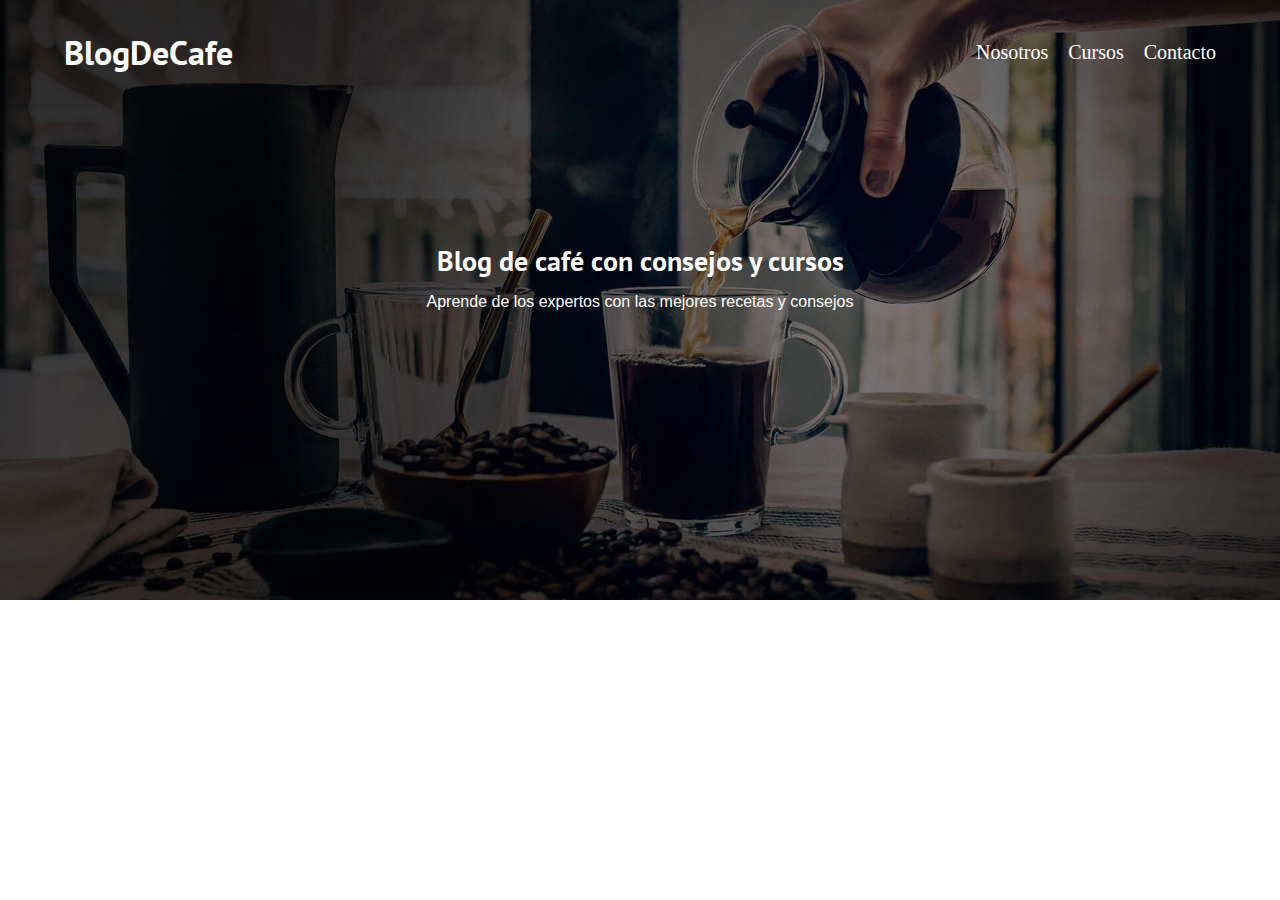
==== index.html @ fd6c507a "Se agrego el header de la pagina web" ====
<!DOCTYPE html>
<html lang="en">
<head>
    <meta charset="UTF-8">
    <meta http-equiv="X-UA-Compatible" content="IE=edge">
    <meta name="viewport" content="width=device-width, initial-scale=1.0">
    <title>Blog de Cafe</title>

    <link rel="stylesheet" href="css/normalize.css">
    <link rel="preconnect" href="https://fonts.googleapis.com">
    <link rel="preconnect" href="https://fonts.gstatic.com" crossorigin>
    <link href="https://fonts.googleapis.com/css2?family=PT+Sans:wght@400;700&display=swap" rel="stylesheet">
    <link rel="stylesheet" href="css/style.css">

</head>
<body>
    <header class="header">
        <div class="contenedor">
            <div class="barra">
                <a class="barra__logo" href="index.html">
                    <h1> Blog<span>DeCafe</span></h1>
                 </a>
                 <nav class="barra__navegacion">
                     <a class="barra__enlace" href="#">Nosotros</a>
                     <a class="barra__enlace" href="#">Cursos</a>
                     <a class="barra__enlace" href="#">Contacto</a>
                 </nav>
            </div>
            <div class="header__texto">
                <h2 class="no-margin">Blog de café con consejos y cursos</h2>
                <p>Aprende de los expertos con las mejores recetas y consejos</p>
            </div>
        </div>
    </header>

</body>
</html>
---- css/style.css ----
:root {
    --fuenteHeading: 'PT Sans', sans-serif;
    --fuenteParrafos: 'Open Sans', sans-serif;

    --primario: #784D3C;
    --gris: #e1e1e1;
    --blanco: #ffffff;
    --negro: #000000;
}
html {
    box-sizing: border-box;
    font-size: 62.5%;
}
*, *:after, *:before {
    box-sizing: inherit;
}
body {
    font-size: 16px;
}
h1, h2, h3, h4, h5, h6 {
    font-family: var(--fuenteHeading);
}
h1 {
    font-size: 3.4rem;
    color: var(--blanco);
}
h2 {
    font-size: 2.8rem;
}
h3 {
    font-size: 2.2rem;
}
h4 {
    font-size: 1.6rem;
}
p {
    font-size: 1.6rem;
    font-family: var(--fuenteParrafos);
}
img {
    max-width: 100%;
}
a {
    font-size: 2rem;
    text-decoration: none;
}

/** GLOBALES */
.contenedor {
    max-width: 120rem;
    width: 90%;
    margin: 0 auto;
}

/** UTILITY */
.no-margin {
    margin: 0;
}

/** HEADER */
.header {
    background-image: url(../img/banner.jpg);
    background-size: cover;
    background-position: center;
    height: 60rem;
    padding-top: 1rem;
    color: var(--blanco);
}
.barra {
    display: flex;
    justify-content: space-between;
    align-items: center;
}
.barra__navegacion {
    display: flex;
    column-gap: 2rem;
}
.barra__enlace {
    color: var(--blanco);
}
.header__texto {
    margin-top: 15rem;
    text-align: center;
}
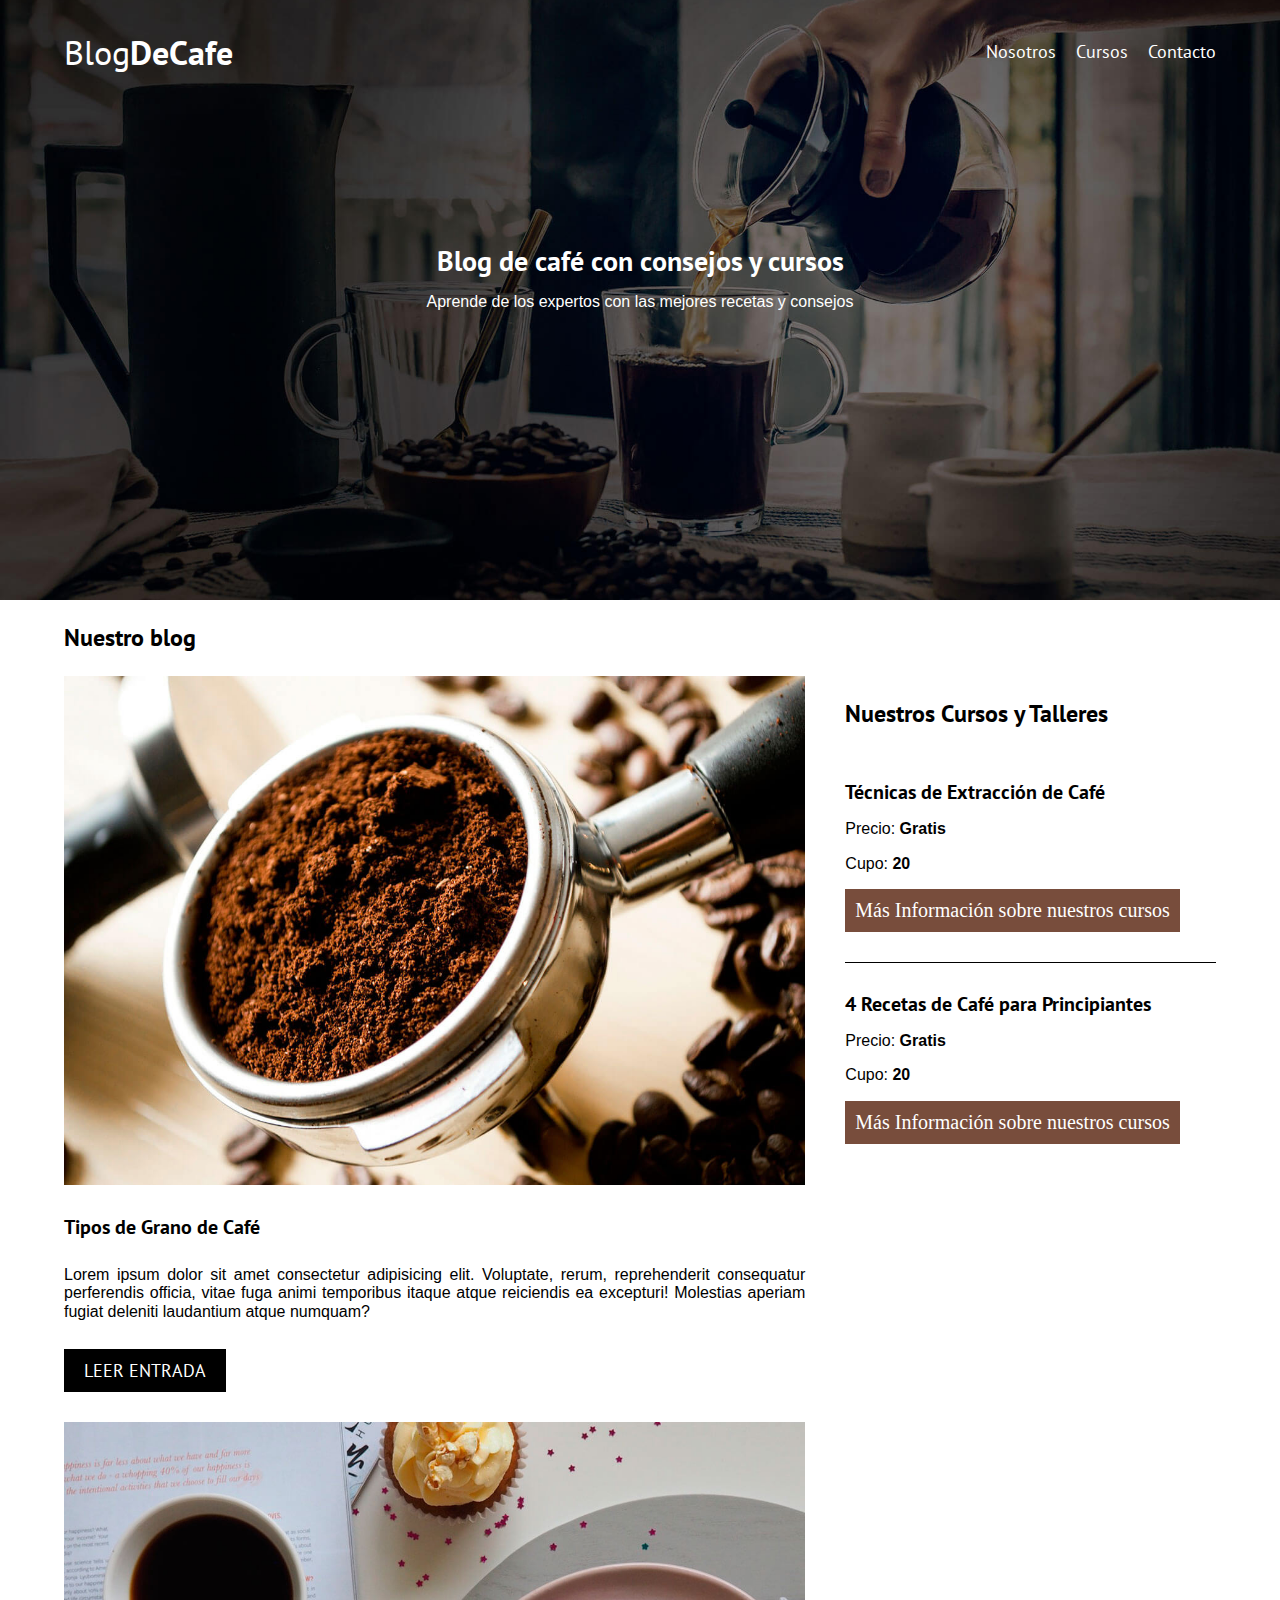
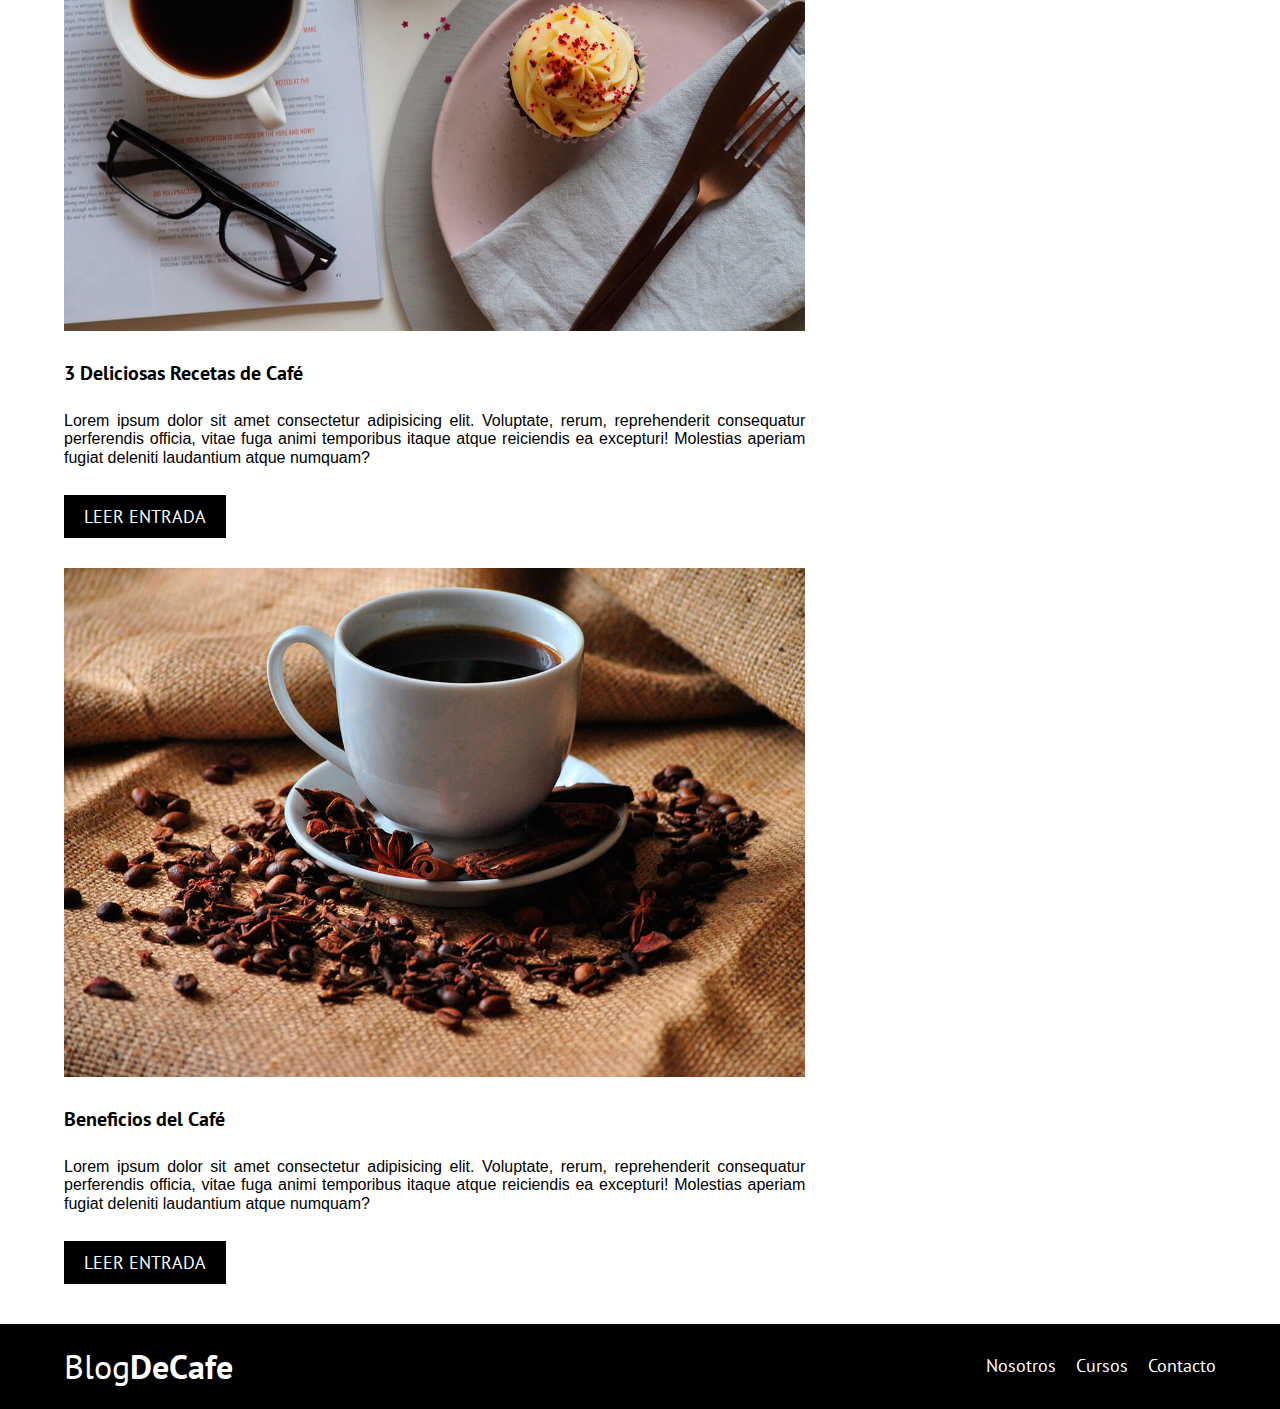
==== commit 418a9bea: "Se termino el index.html" ====
--- a/index.html
+++ b/index.html
@@ -32,6 +32,93 @@
             </div>
         </div>
     </header>
+    <main class="blog contenedor">
+        <h3>Nuestro blog</h3>
+        <div class="two-columns">
+            <div class="entradas">
+                <article class="entrada">
+                    <div class="entrada__imagen">
+                        <img src="img/blog1.jpg" alt="blog1">
+                    </div>
+                    <div class="entrada__informacion">
+                        <h4 class="entrada__titulo">Tipos de Grano de Café</h4>
+                        <p class="entrada__texto">
+                            Lorem ipsum dolor sit amet consectetur adipisicing elit. Voluptate, rerum, reprehenderit consequatur perferendis officia, vitae fuga animi temporibus itaque atque reiciendis ea excepturi! Molestias aperiam fugiat deleniti laudantium atque numquam?
+                        </p>
+                        <a class="entrada__boton" href="#">Leer entrada</a>
+                    </div>
+                </article>
+                <article class="entrada">
+                    <div class="entrada__imagen">
+                        <img src="img/blog2.jpg" alt="blog2">
+                    </div>
+                    <div class="entrada__informacion">
+                        <h4 class="entrada__titulo">3 Deliciosas Recetas de Café</h4>
+                        <p class="entrada__texto">
+                            Lorem ipsum dolor sit amet consectetur adipisicing elit. Voluptate, rerum, reprehenderit consequatur perferendis officia, vitae fuga animi temporibus itaque atque reiciendis ea excepturi! Molestias aperiam fugiat deleniti laudantium atque numquam?
+                        </p>
+                        <a  class="entrada__boton" href="#">Leer entrada</a>
+                    </div>
+                </article>
+                <article class="entrada">
+                    <div class="entrada__imagen">
+                        <img src="img/blog3.jpg" alt="blog3">
+                    </div>
+                    <div class="entrada__informacion">
+                        <h4 class="entrada__titulo">Beneficios del Café</h4>
+                        <p class="entrada__texto">
+                            Lorem ipsum dolor sit amet consectetur adipisicing elit. Voluptate, rerum, reprehenderit consequatur perferendis officia, vitae fuga animi temporibus itaque atque reiciendis ea excepturi! Molestias aperiam fugiat deleniti laudantium atque numquam?
+                        </p>
+                        <a  class="entrada__boton" href="#">Leer entrada</a>
+                    </div>
+                </article>
+            </div>
+            <div class="asides">
+                <aside class="sidebar">
+                    <h3>Nuestros Cursos y Talleres</h3>
+        
+                    <ul class="cursos no-padding">
+                        <li class="widget-curso">
+                            <h4 class="no-margin">Técnicas de Extracción de Café</h4>
+                            <p class="widget-curso__label">Precio: 
+                                <span class="widget-curso__info">Gratis</span>
+                            </p>
+                            <p class="widget-curso__label">Cupo: 
+                                <span class="widget-curso__info">20</span>
+                            </p>
+                            <input class="widget-curso__boton" type="submit" value="Más Información sobre nuestros cursos">
+                        </li>
+        
+                        <li class="widget-curso">
+                            <h4 class="no-margin">4 Recetas de Café para Principiantes</h4>
+                            <p class="widget-curso__label">Precio: 
+                                <span class="widget-curso__info">Gratis</span>
+                            </p>
+                            <p class="widget-curso__label">Cupo: 
+                                <span class="widget-curso__info">20</span>
+                            </p>
+                            <input class="widget-curso__boton" type="submit" value="Más Información sobre nuestros cursos">
+                        </li>
+                    </ul>
+                </aside>
+            </div>
+        </div>
+    </main>
+
+    <footer class="footer bg-black">
+        <div class="contenedor">
+            <div class="barra">
+                <a class="barra__logo" href="index.html">
+                    <h1> Blog<span>DeCafe</span></h1>
+                 </a>
+                 <nav class="barra__navegacion">
+                     <a class="barra__enlace" href="#">Nosotros</a>
+                     <a class="barra__enlace" href="#">Cursos</a>
+                     <a class="barra__enlace" href="#">Contacto</a>
+                 </nav>
+            </div>
+        </div>
+    </footer>
 
 </body>
 </html>--- a/css/style.css
+++ b/css/style.css
@@ -23,15 +23,16 @@
 h1 {
     font-size: 3.4rem;
     color: var(--blanco);
+    font-weight: normal;
 }
 h2 {
     font-size: 2.8rem;
 }
 h3 {
-    font-size: 2.2rem;
+    font-size: 2.4rem;
 }
 h4 {
-    font-size: 1.6rem;
+    font-size: 2rem;
 }
 p {
     font-size: 1.6rem;
@@ -41,10 +42,17 @@
     max-width: 100%;
 }
 a {
-    font-size: 2rem;
+    font-size: 1.8rem;
     text-decoration: none;
+    font-family: var(--fuenteHeading);
 }
-
+ul {
+    list-style: none;
+    padding-left: 0;
+}
+span {
+    font-weight: bold;
+}
 /** GLOBALES */
 .contenedor {
     max-width: 120rem;
@@ -55,6 +63,19 @@
 /** UTILITY */
 .no-margin {
     margin: 0;
+}
+.two-columns {
+    display: grid;
+    grid-template-columns: 2fr 1fr;
+    column-gap: 4rem;
+}
+@media (max-width: 768px) {
+    .two-columns {
+        grid-template-columns: 1fr;
+    }
+}
+.bg-black {
+    background-color: var(--negro);
 }
 
 /** HEADER */
@@ -81,4 +102,37 @@
 .header__texto {
     margin-top: 15rem;
     text-align: center;
-}+}
+.entradas {
+    display: flex;
+    flex-direction: column;
+    gap: 4rem;
+}
+.entrada__texto {
+    text-align: justify;
+    margin-bottom: 4rem;
+}
+.entrada__boton {
+    background-color: var(--negro);
+    text-transform: uppercase;
+    color: white;
+    padding: 1rem 2rem;
+    margin-top: 2rem;
+}
+.widget-curso {
+    padding: 3rem 0;
+}
+.widget-curso:first-of-type {
+    border-bottom: 1px solid var(--negro);
+}
+.widget-curso__boton {
+    background-color: var(--primario);
+    color: var(--blanco);
+    padding: 1rem 1rem;
+    border: none;
+    cursor: pointer;
+    font-size: 2rem;
+}
+.footer {
+    margin-top: 5rem;
+}
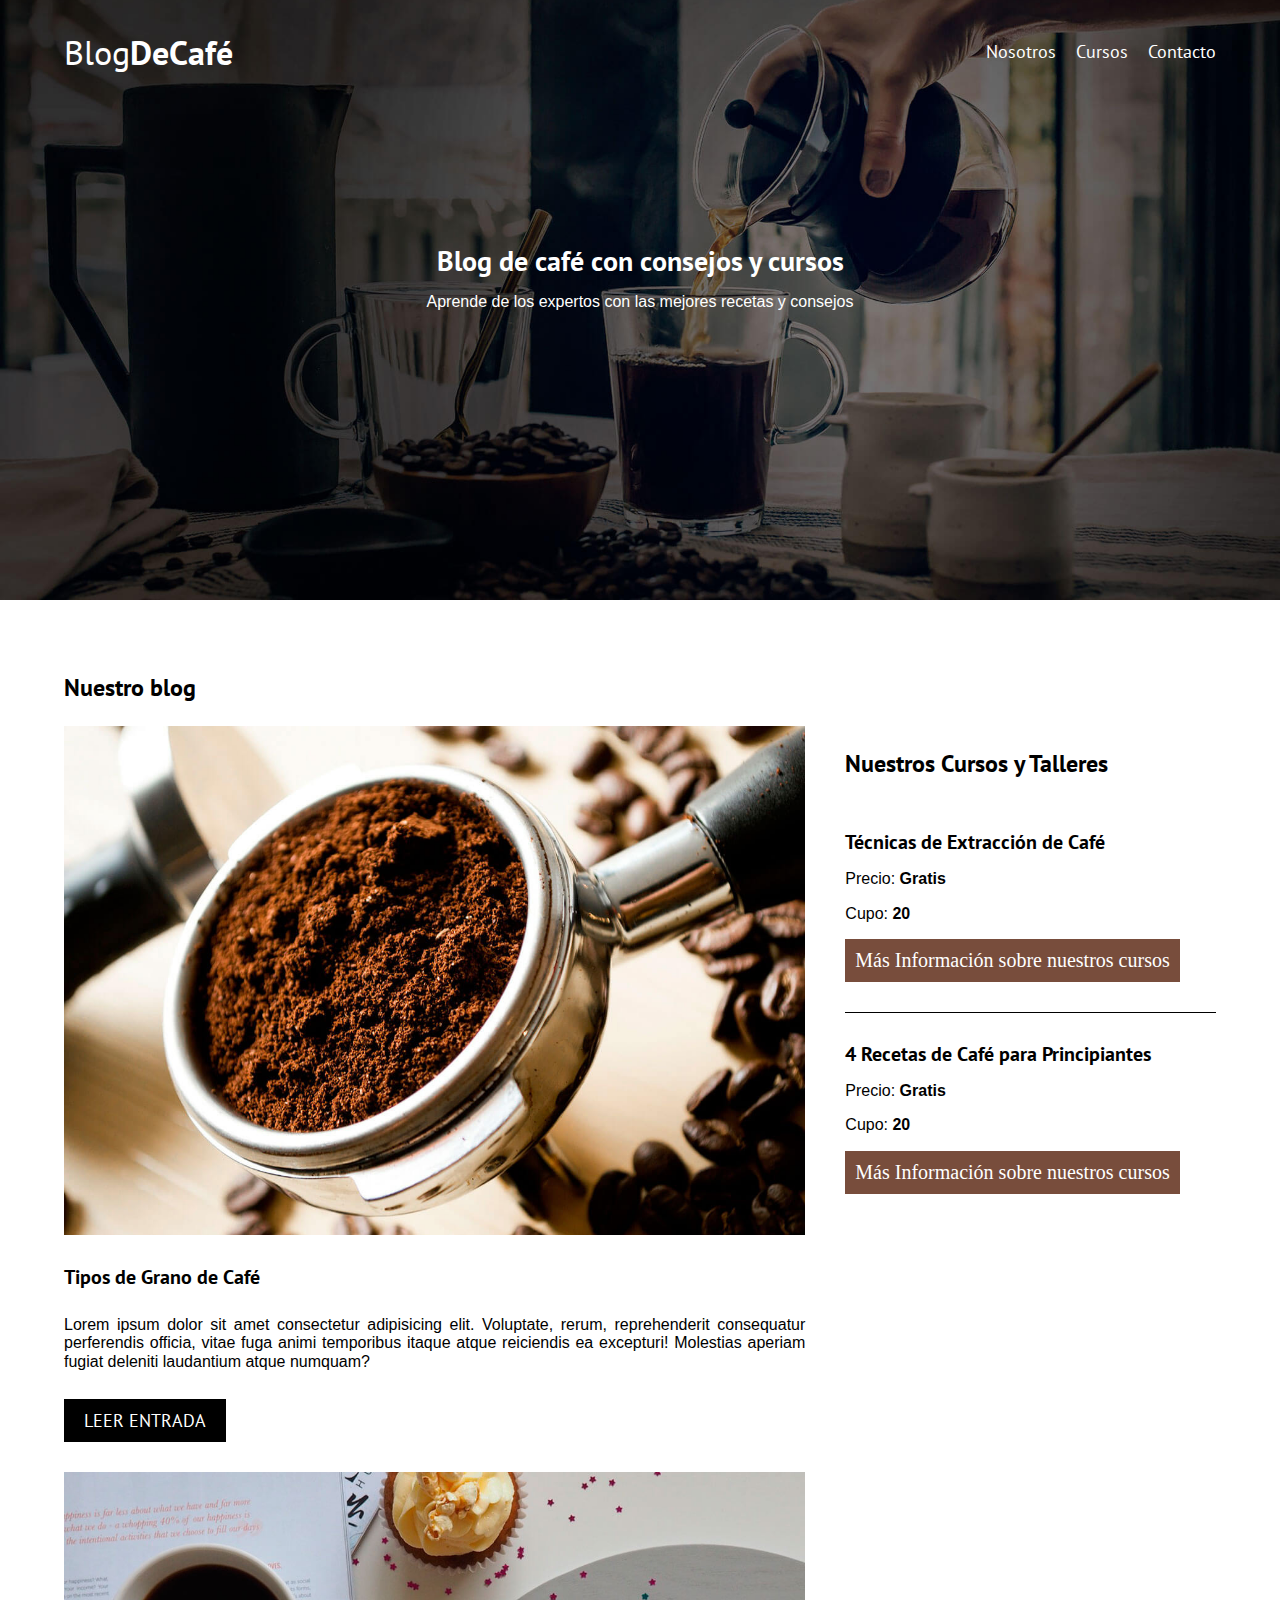
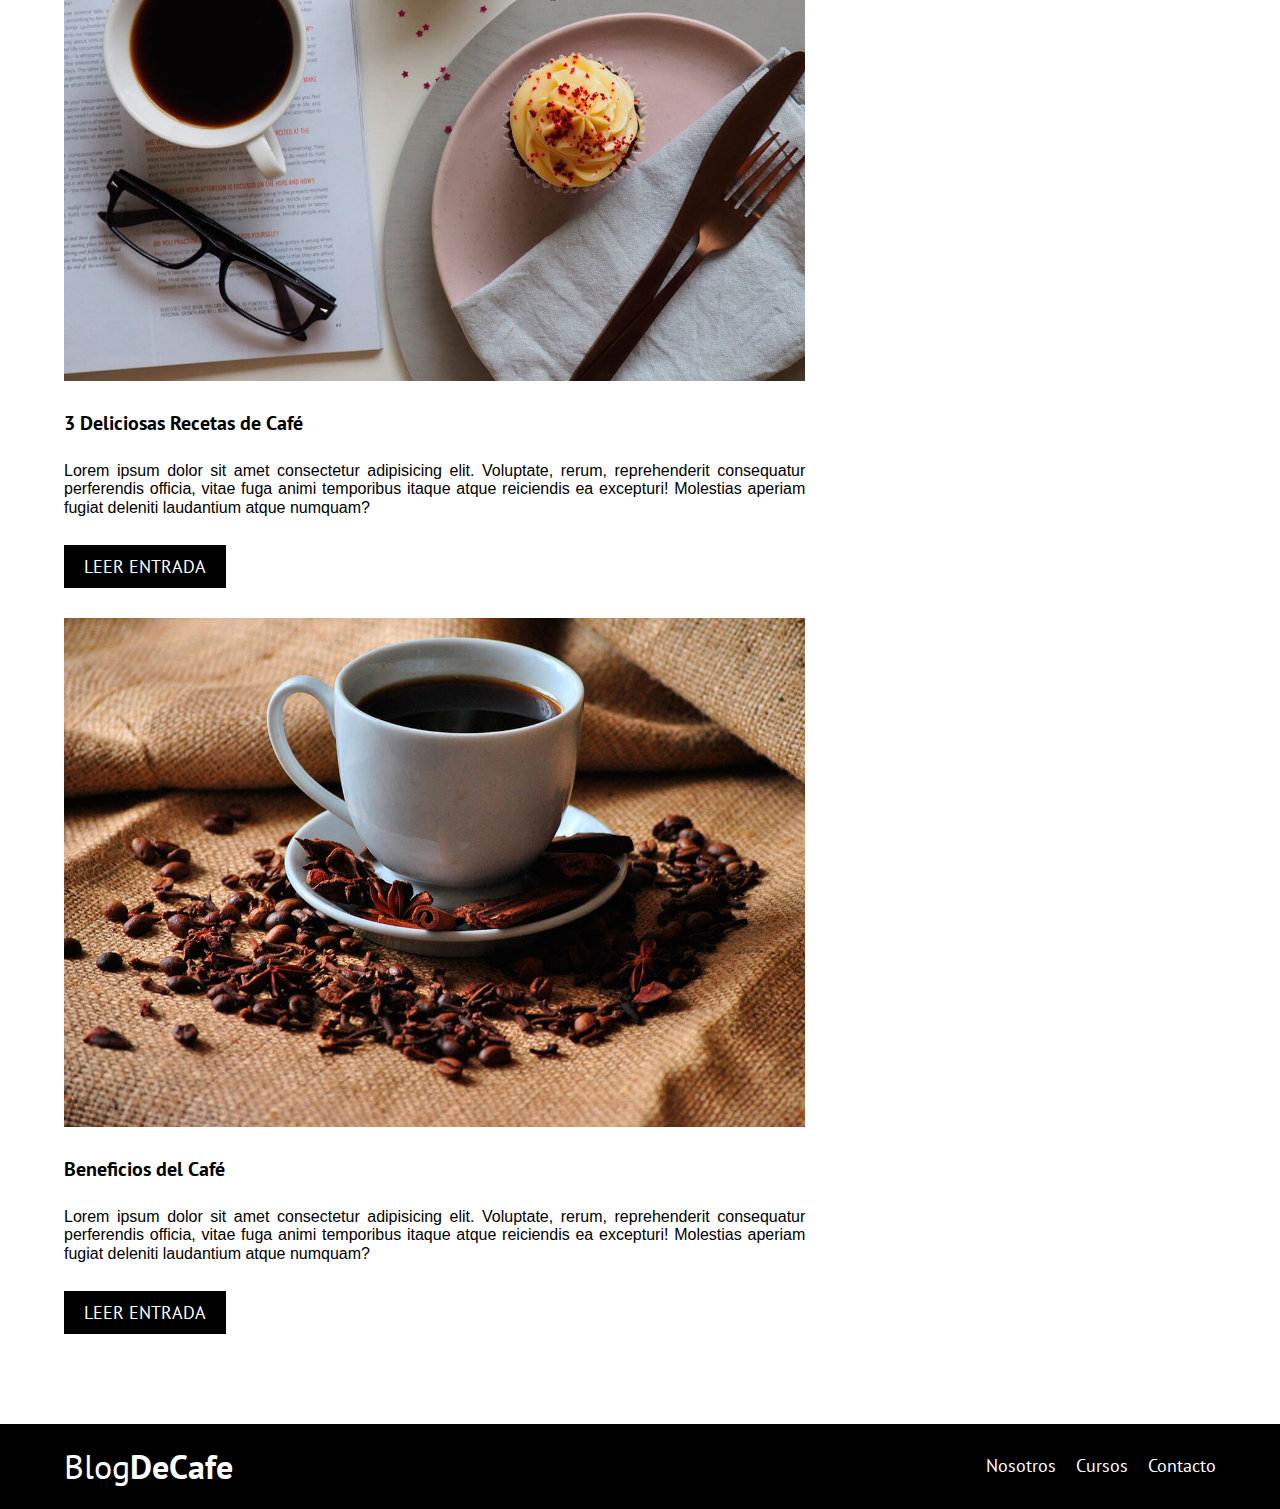
==== commit 27c0158d: "Se agrego la sección de nosotros.html" ====
--- a/index.html
+++ b/index.html
@@ -4,7 +4,7 @@
     <meta charset="UTF-8">
     <meta http-equiv="X-UA-Compatible" content="IE=edge">
     <meta name="viewport" content="width=device-width, initial-scale=1.0">
-    <title>Blog de Cafe</title>
+    <title>BlogDeCafé</title>
 
     <link rel="stylesheet" href="css/normalize.css">
     <link rel="preconnect" href="https://fonts.googleapis.com">
@@ -18,10 +18,10 @@
         <div class="contenedor">
             <div class="barra">
                 <a class="barra__logo" href="index.html">
-                    <h1> Blog<span>DeCafe</span></h1>
+                    <h1> Blog<span>DeCafé</span></h1>
                  </a>
                  <nav class="barra__navegacion">
-                     <a class="barra__enlace" href="#">Nosotros</a>
+                     <a class="barra__enlace" href="nosotros.html">Nosotros</a>
                      <a class="barra__enlace" href="#">Cursos</a>
                      <a class="barra__enlace" href="#">Contacto</a>
                  </nav>
@@ -112,7 +112,7 @@
                     <h1> Blog<span>DeCafe</span></h1>
                  </a>
                  <nav class="barra__navegacion">
-                     <a class="barra__enlace" href="#">Nosotros</a>
+                     <a class="barra__enlace" href="nosotros.html">Nosotros</a>
                      <a class="barra__enlace" href="#">Cursos</a>
                      <a class="barra__enlace" href="#">Contacto</a>
                  </nav>
--- a/css/style.css
+++ b/css/style.css
@@ -77,6 +77,9 @@
 .bg-black {
     background-color: var(--negro);
 }
+.txt-align {
+    text-align: center;
+}
 
 /** HEADER */
 .header {
@@ -136,3 +139,17 @@
 .footer {
     margin-top: 5rem;
 }
+
+/** NOSOTROS */
+main {
+    padding: 5rem 0;
+}
+.nosotros {
+    display: grid;
+    grid-template-columns: 1fr 1.5fr;
+    column-gap: 4rem;
+    align-items: center;
+}
+.nosotros__texto p{
+    font-size: 2rem;
+}
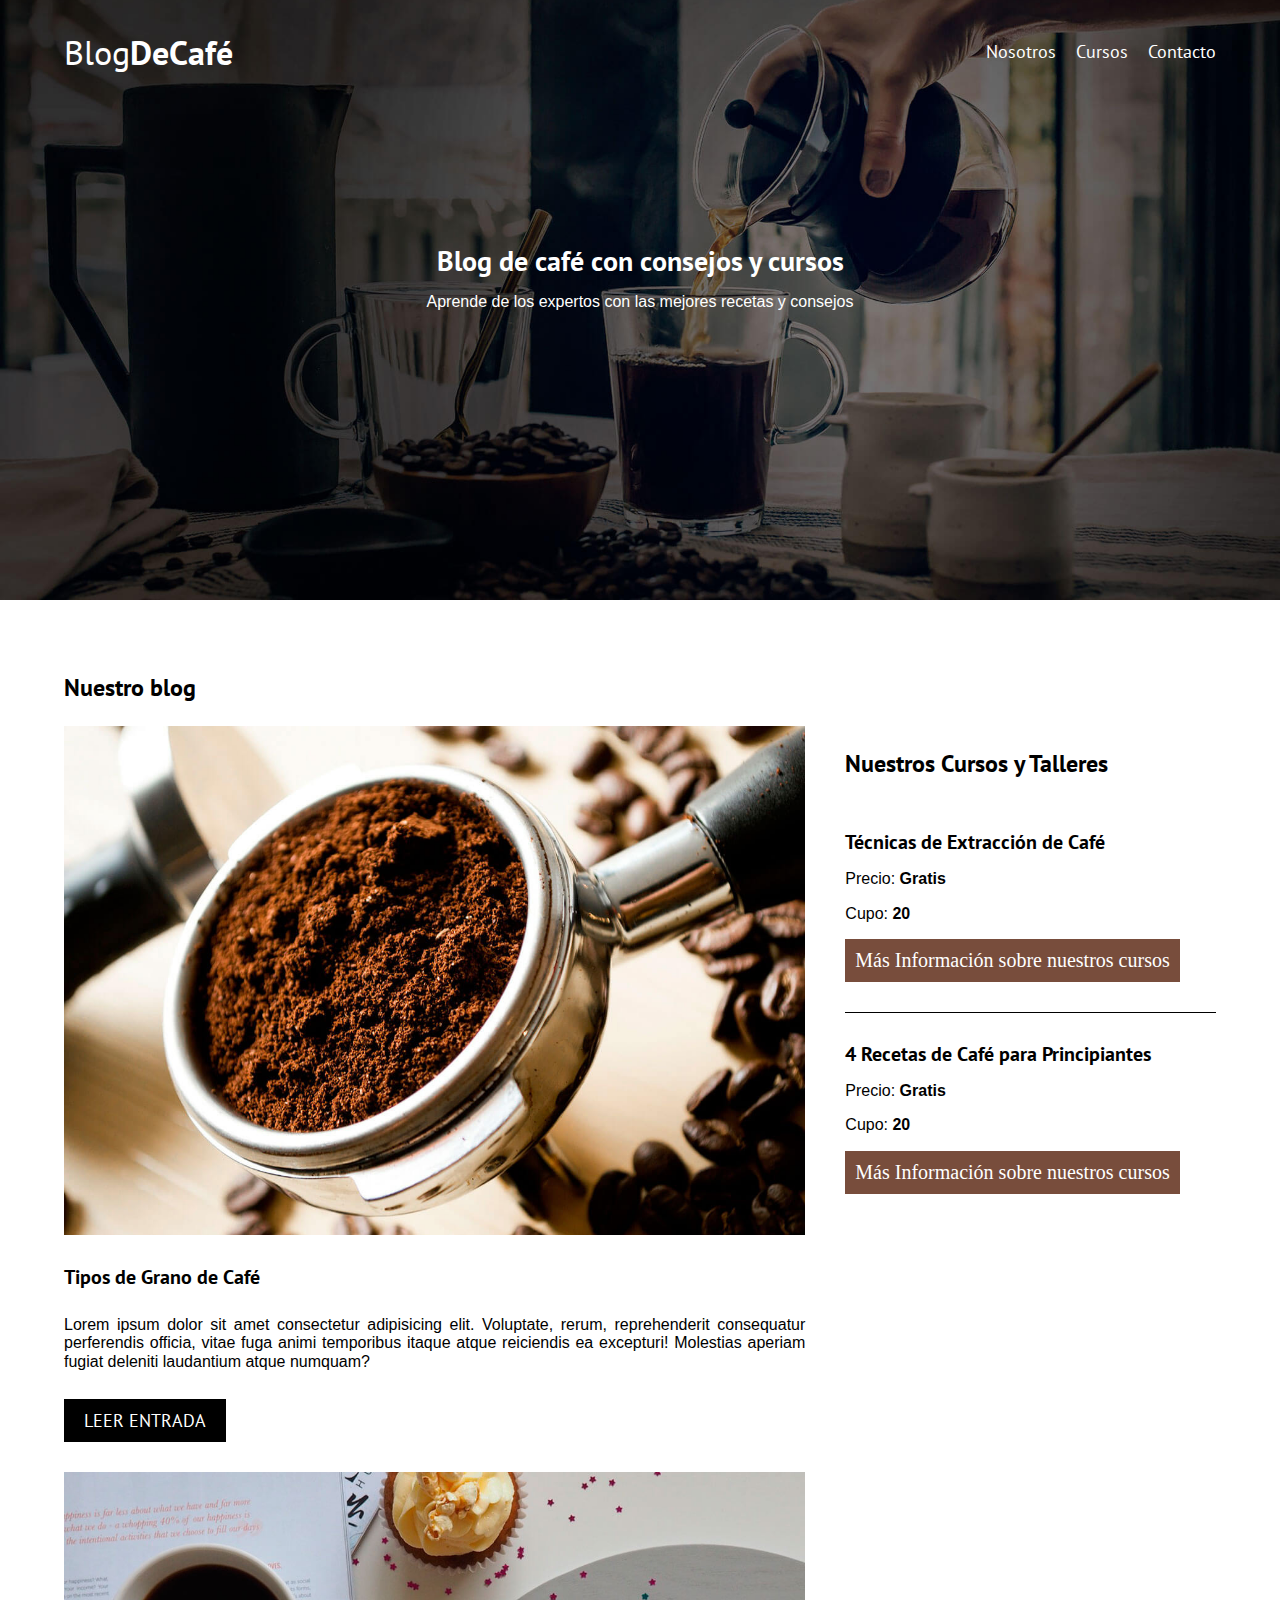
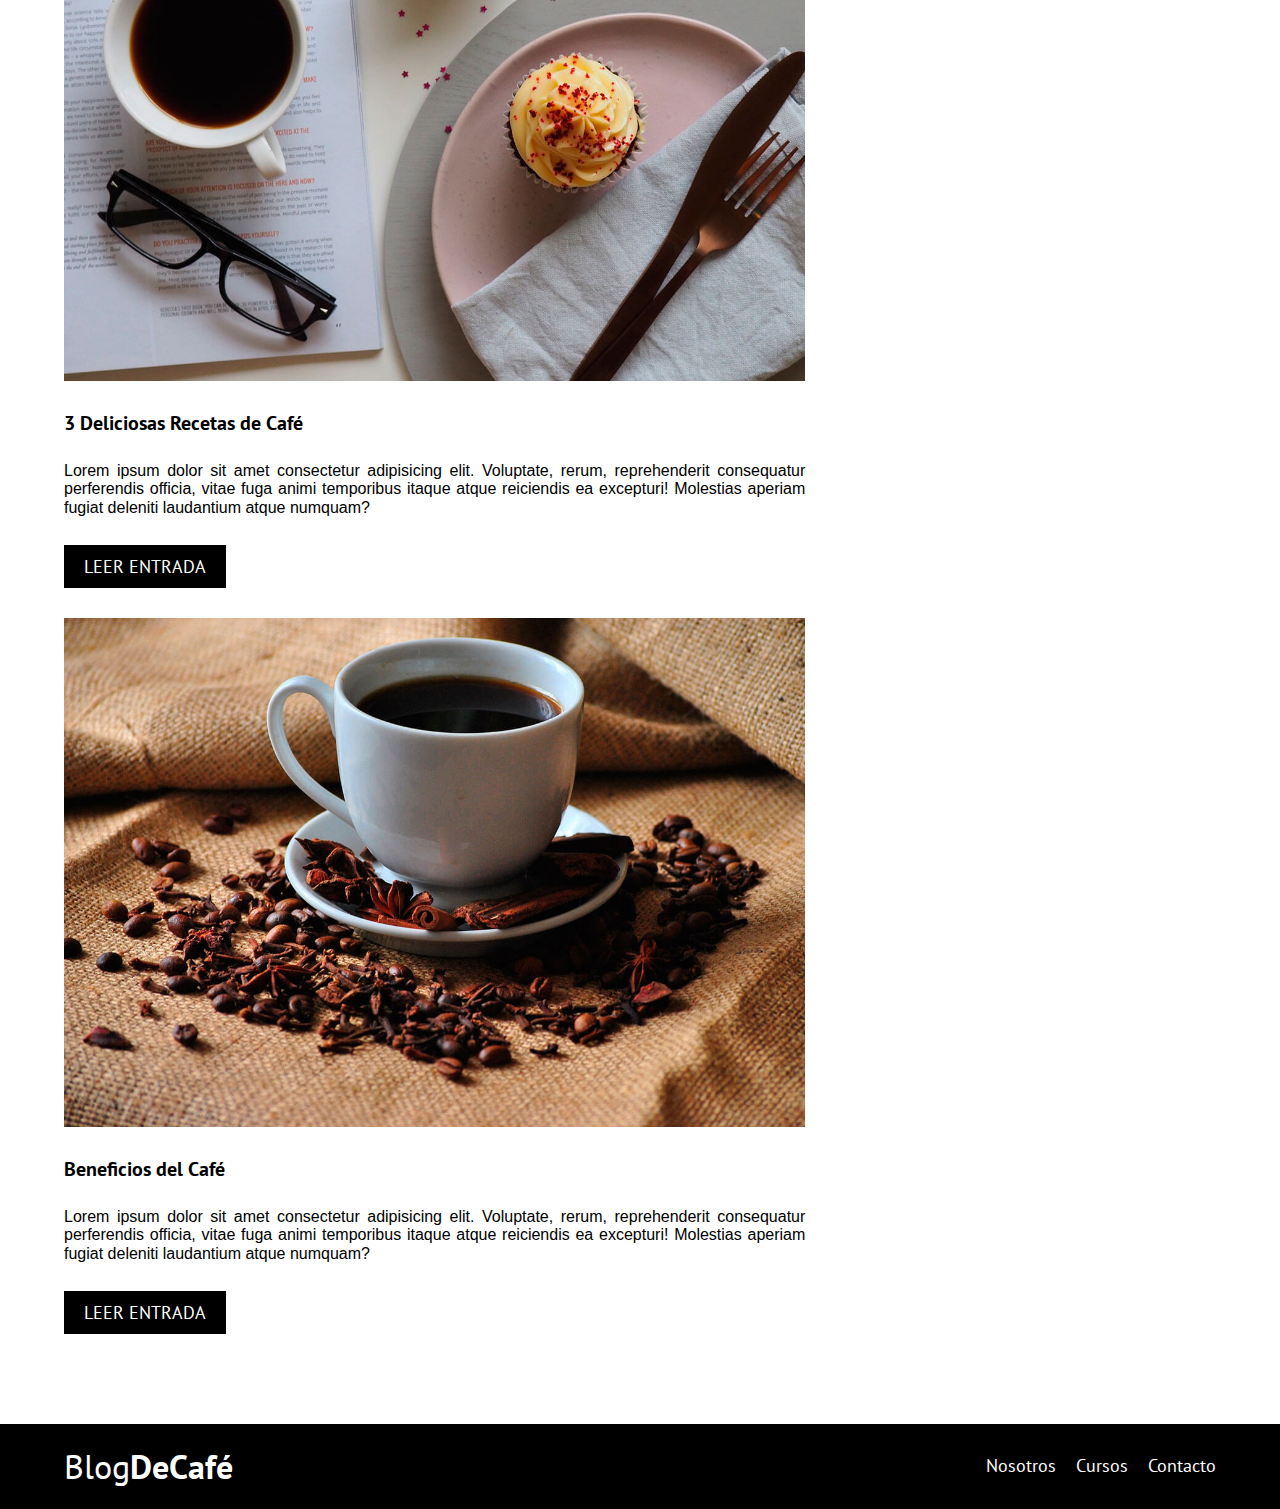
==== commit c88b75b3: "Se agrego cursos.html" ====
--- a/index.html
+++ b/index.html
@@ -22,7 +22,7 @@
                  </a>
                  <nav class="barra__navegacion">
                      <a class="barra__enlace" href="nosotros.html">Nosotros</a>
-                     <a class="barra__enlace" href="#">Cursos</a>
+                     <a class="barra__enlace" href="cursos.html">Cursos</a>
                      <a class="barra__enlace" href="#">Contacto</a>
                  </nav>
             </div>
@@ -32,6 +32,7 @@
             </div>
         </div>
     </header>
+
     <main class="blog contenedor">
         <h3>Nuestro blog</h3>
         <div class="two-columns">
@@ -109,11 +110,11 @@
         <div class="contenedor">
             <div class="barra">
                 <a class="barra__logo" href="index.html">
-                    <h1> Blog<span>DeCafe</span></h1>
+                    <h1> Blog<span>DeCafé</span></h1>
                  </a>
                  <nav class="barra__navegacion">
                      <a class="barra__enlace" href="nosotros.html">Nosotros</a>
-                     <a class="barra__enlace" href="#">Cursos</a>
+                     <a class="barra__enlace" href="cursos.html">Cursos</a>
                      <a class="barra__enlace" href="#">Contacto</a>
                  </nav>
             </div>
--- a/css/style.css
+++ b/css/style.css
@@ -106,6 +106,11 @@
     margin-top: 15rem;
     text-align: center;
 }
+@media (max-width: 768px) {
+    .asides {
+        padding-top: 6rem;
+    }
+}
 .entradas {
     display: flex;
     flex-direction: column;
@@ -150,6 +155,29 @@
     column-gap: 4rem;
     align-items: center;
 }
+@media (max-width: 768px) {
+    .nosotros {
+        grid-template-columns: 1fr;
+        row-gap: 4rem;
+    }
+}
 .nosotros__texto p{
     font-size: 2rem;
 }
+
+/** CURSOS */
+.curso {
+    padding: 4rem 0;
+    border-bottom: 1px solid black;
+}
+.curso:last-of-type {
+    border-bottom: none;
+}
+@media (min-width: 768px) {
+    .curso {
+        display: grid;
+        grid-template-columns: 1fr 2fr;
+        gap: 4rem;
+        border: none;
+    }
+}
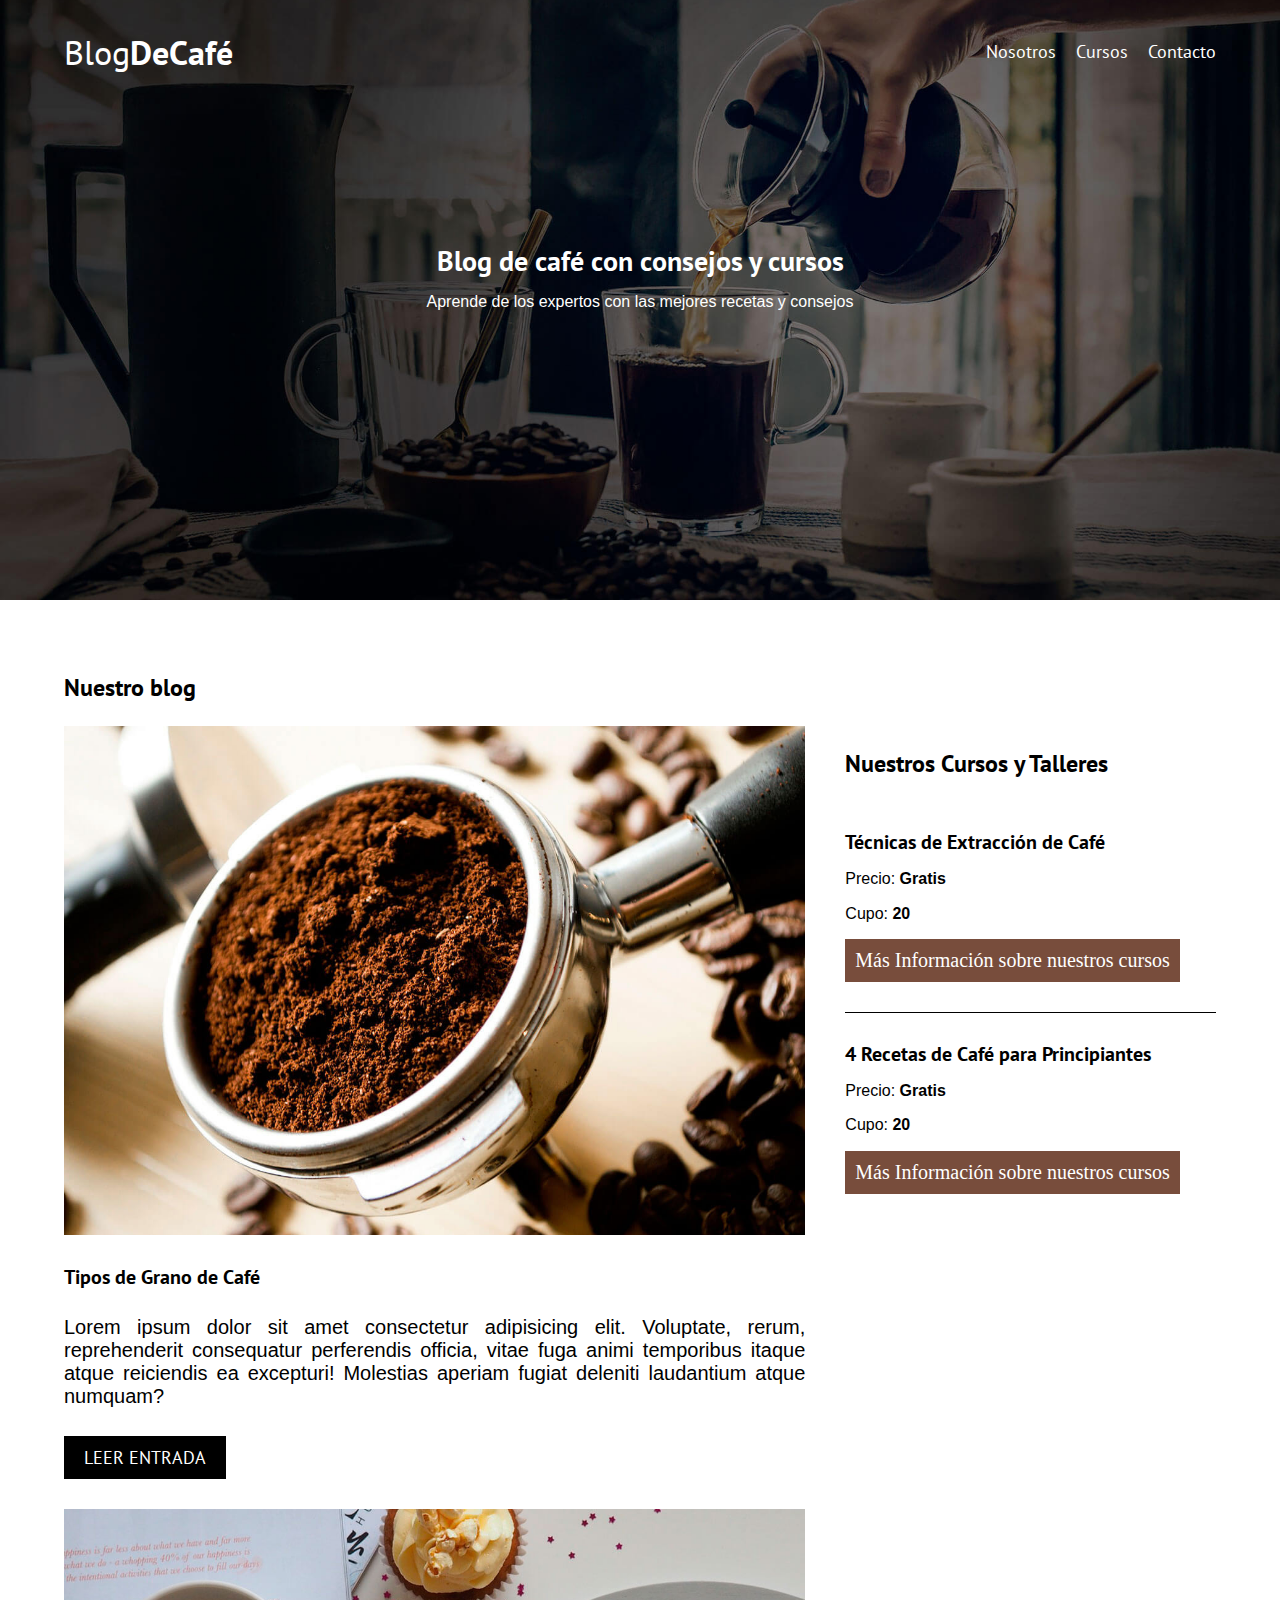
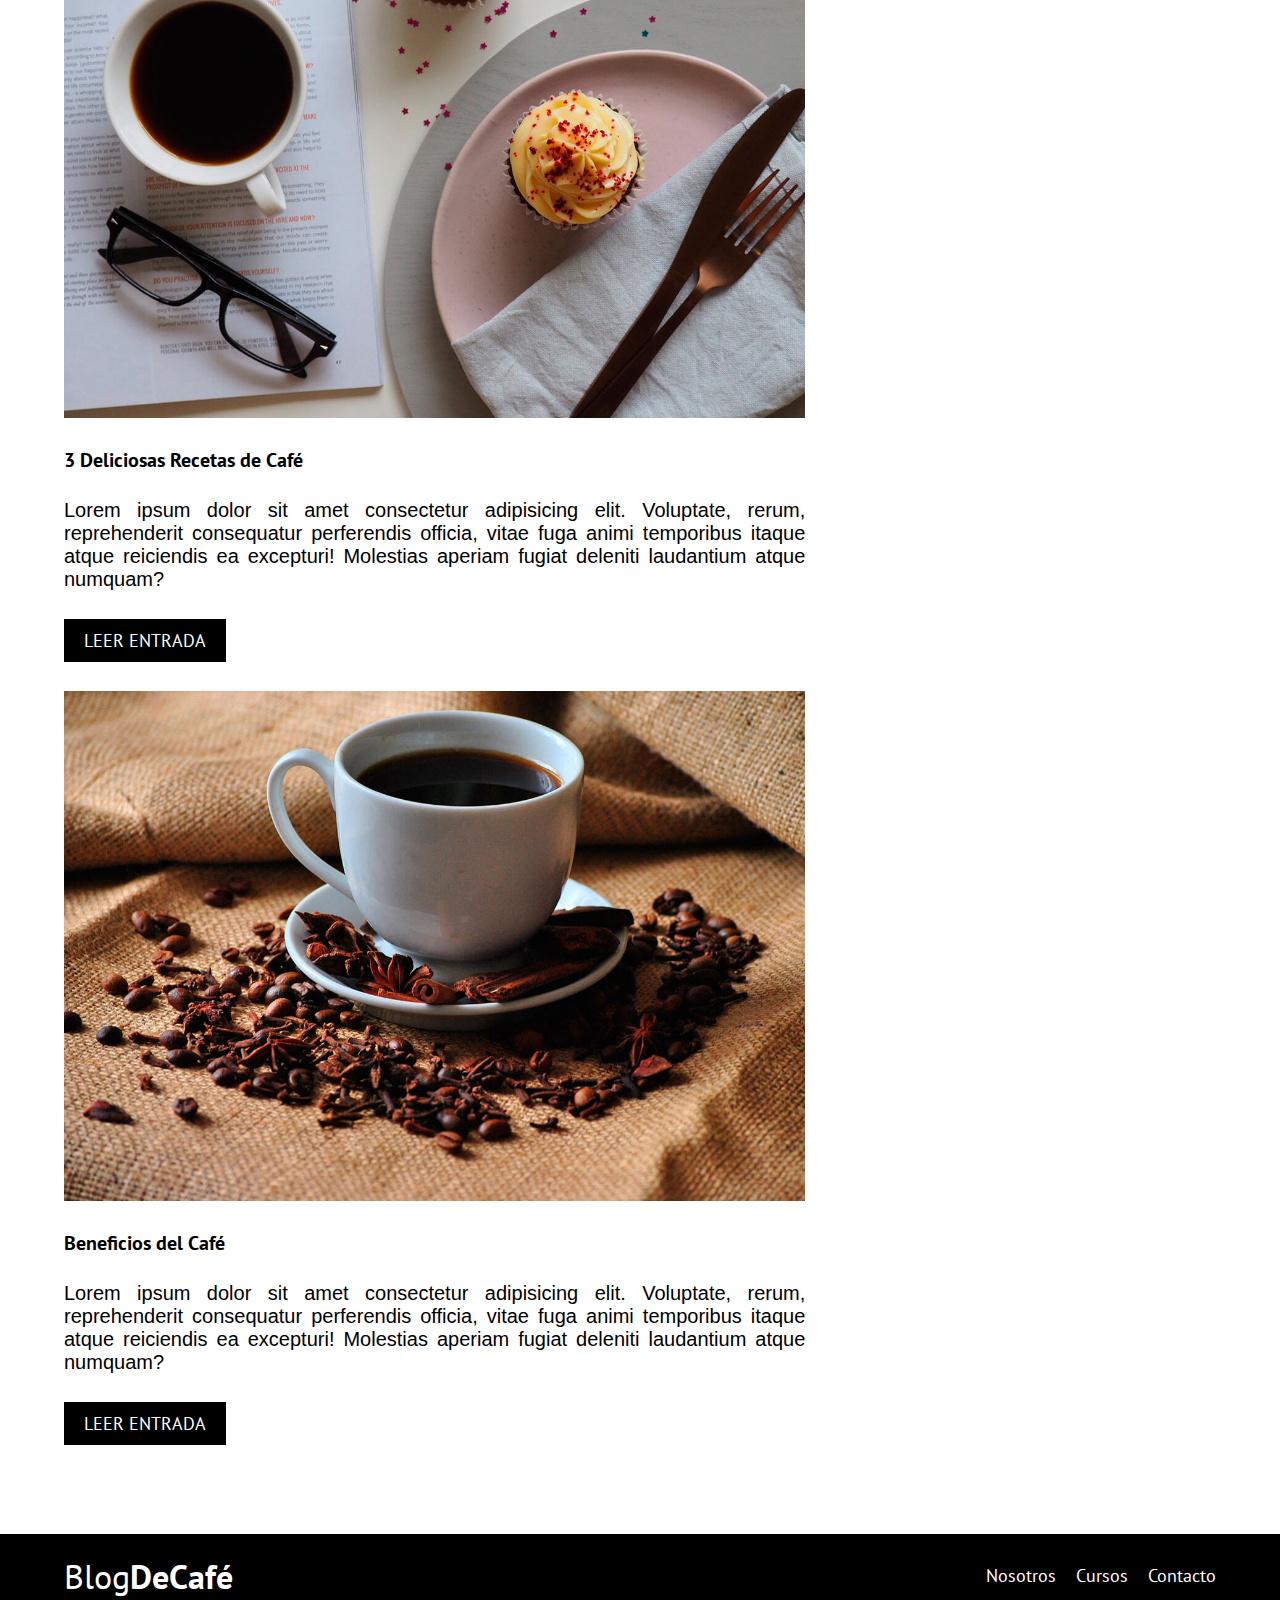
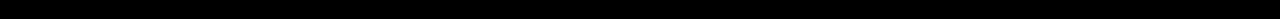
==== commit 4d36fb6e: "Se finalizo el proyecto" ====
--- a/index.html
+++ b/index.html
@@ -23,7 +23,7 @@
                  <nav class="barra__navegacion">
                      <a class="barra__enlace" href="nosotros.html">Nosotros</a>
                      <a class="barra__enlace" href="cursos.html">Cursos</a>
-                     <a class="barra__enlace" href="#">Contacto</a>
+                     <a class="barra__enlace" href="contacto.html">Contacto</a>
                  </nav>
             </div>
             <div class="header__texto">
@@ -46,7 +46,7 @@
                         <p class="entrada__texto">
                             Lorem ipsum dolor sit amet consectetur adipisicing elit. Voluptate, rerum, reprehenderit consequatur perferendis officia, vitae fuga animi temporibus itaque atque reiciendis ea excepturi! Molestias aperiam fugiat deleniti laudantium atque numquam?
                         </p>
-                        <a class="entrada__boton" href="#">Leer entrada</a>
+                        <a class="entrada__boton" href="entrada.html">Leer entrada</a>
                     </div>
                 </article>
                 <article class="entrada">
@@ -58,7 +58,7 @@
                         <p class="entrada__texto">
                             Lorem ipsum dolor sit amet consectetur adipisicing elit. Voluptate, rerum, reprehenderit consequatur perferendis officia, vitae fuga animi temporibus itaque atque reiciendis ea excepturi! Molestias aperiam fugiat deleniti laudantium atque numquam?
                         </p>
-                        <a  class="entrada__boton" href="#">Leer entrada</a>
+                        <a  class="entrada__boton" href="entrada.html">Leer entrada</a>
                     </div>
                 </article>
                 <article class="entrada">
@@ -70,7 +70,7 @@
                         <p class="entrada__texto">
                             Lorem ipsum dolor sit amet consectetur adipisicing elit. Voluptate, rerum, reprehenderit consequatur perferendis officia, vitae fuga animi temporibus itaque atque reiciendis ea excepturi! Molestias aperiam fugiat deleniti laudantium atque numquam?
                         </p>
-                        <a  class="entrada__boton" href="#">Leer entrada</a>
+                        <a  class="entrada__boton" href="entrada.html">Leer entrada</a>
                     </div>
                 </article>
             </div>
@@ -115,7 +115,7 @@
                  <nav class="barra__navegacion">
                      <a class="barra__enlace" href="nosotros.html">Nosotros</a>
                      <a class="barra__enlace" href="cursos.html">Cursos</a>
-                     <a class="barra__enlace" href="#">Contacto</a>
+                     <a class="barra__enlace" href="contacto.html">Contacto</a>
                  </nav>
             </div>
         </div>
--- a/css/style.css
+++ b/css/style.css
@@ -181,3 +181,34 @@
         border: none;
     }
 }
+
+/** CONTACTO */
+.formulario__imagen {
+    position: absolute;
+}
+.formulario {
+    position: relative;
+    max-width: 90%;
+    margin: 0 auto;
+    background-color: var(--blanco);
+    margin-top: -5rem;
+    padding: 3rem 4rem;
+}
+.formulario__campo {
+    display: grid;
+    grid-template-columns: 1fr 4fr;
+    padding-bottom: 1rem;
+}
+.formulario__enviar {
+    padding: 1rem 2rem;
+    text-transform: uppercase;
+    color: var(--blanco);
+    background-color: var(--negro);
+    border: none;
+    cursor: pointer;
+}
+
+/** ENTRADA */
+.entrada__informacion p{
+    font-size: 2rem;
+}
